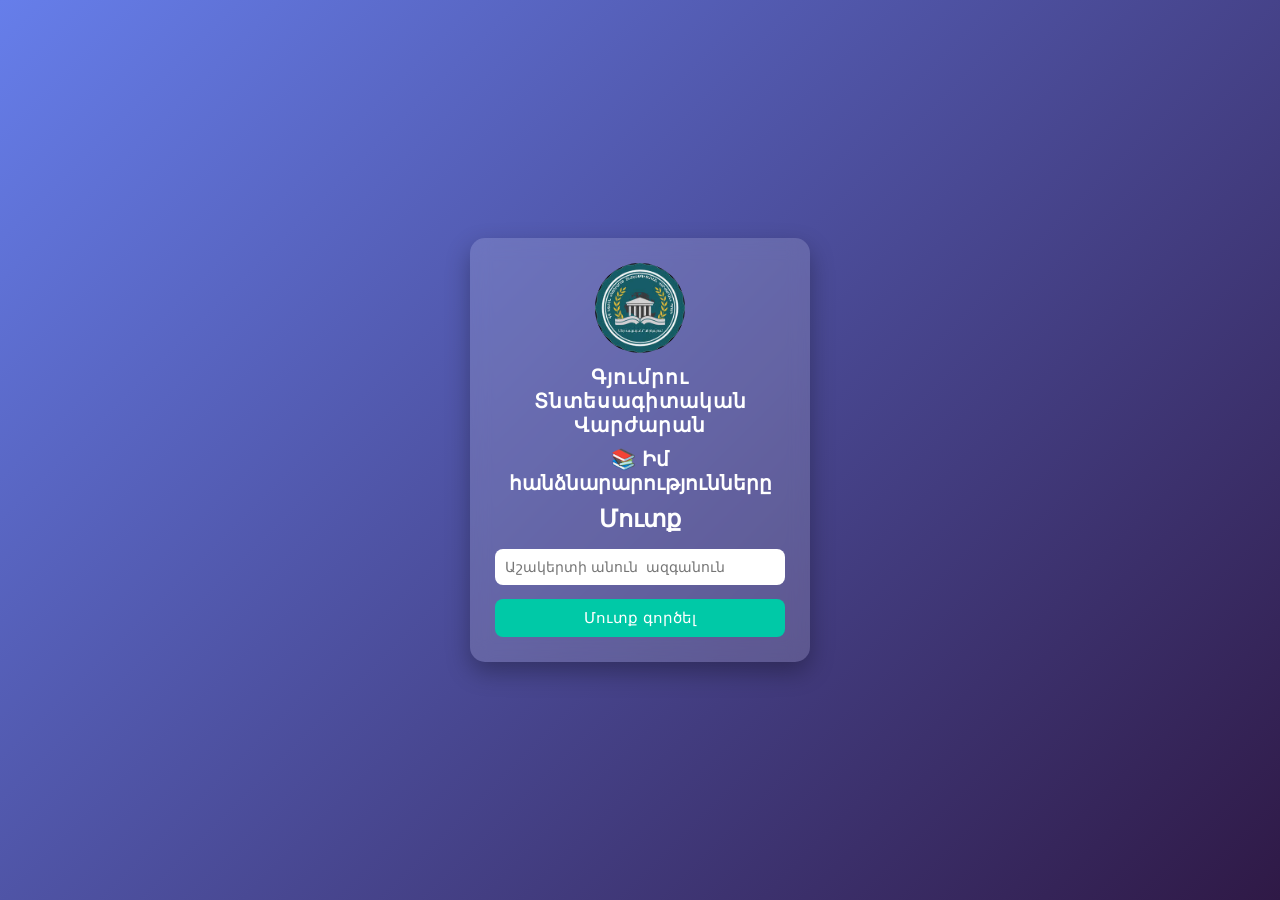
==== index.html @ 450265eb "first commit" ====
<!DOCTYPE html>
<html lang="hy">
<head>
<meta charset="UTF-8" />
<meta name="viewport" content="width=device-width, initial-scale=1" />
<title>Դպրոցական Todo List</title>
<link rel="stylesheet" href="style.css" />
</head>
<body>
  <div class="container">
    <div class="header">
      <img src="img/logo.png" class="logo" alt="Դպրոցի լոգո" />
      <div class="school-name">Գյումրու Տնտեսագիտական Վարժարան</div>
    </div>

    <h1>📚 Իմ հանձնարարությունները</h1>

    <div class="login-box">
      <h2>Մուտք</h2>
      <input type="text" placeholder="Աշակերտի անուն  ազգանուն" />
      <button>Մուտք գործել</button>
    </div>
  </div>
</body>
</html>
---- style.css ----
* {
  margin: 0;
  padding: 0;
  box-sizing: border-box;
  font-family: Arial, sans-serif;
}

body {
  height: 100vh;
  background: linear-gradient(135deg, #667eea, #2f1946);
  display: flex;
  justify-content: center;
  align-items: center;
}

.container {
  width: 340px;
  padding: 25px;
  border-radius: 15px;
  background: rgba(255, 255, 255, 0.15);
  backdrop-filter: blur(10px);
  box-shadow: 0 10px 25px rgba(0, 0, 0, 0.3);
  text-align: center;
}

.header {
  margin-bottom: 10px;
  text-align: center;
}

.logo {
  width: 90px;
  margin-bottom: 8px;
  animation: float 3s ease-in-out infinite;
  transition: 0.3s;
  border-radius: 50%;
}

.logo:hover {
  transform: scale(1.1) rotate(5deg);
}

@keyframes float {
  0% {
    transform: translateY(0px);
  }
  50% {
    transform: translateY(-8px);
  }
  100% {
    transform: translateY(0px);
  }
}

.school-name {
  font-size: 20px;
  font-weight: bold;
  color: white;
  letter-spacing: 1px;
}

h1 {
  font-size: 20px;
  color: white;
  margin: 10px 0;
}

h2 {
  color: white;
  margin-bottom: 10px;
}

input {
  width: 100%;
  padding: 10px;
  margin: 6px 0;
  border: none;
  border-radius: 8px;
  outline: none;
  font-size: 14px;
}

button {
  width: 100%;
  padding: 10px;
  margin-top: 8px;
  border: none;
  border-radius: 8px;
  background: #00c9a7;
  color: white;
  font-size: 15px;
  cursor: pointer;
  transition: 0.3s;
}

button:hover {
  background: #00a98a;
  transform: scale(1.05);
}
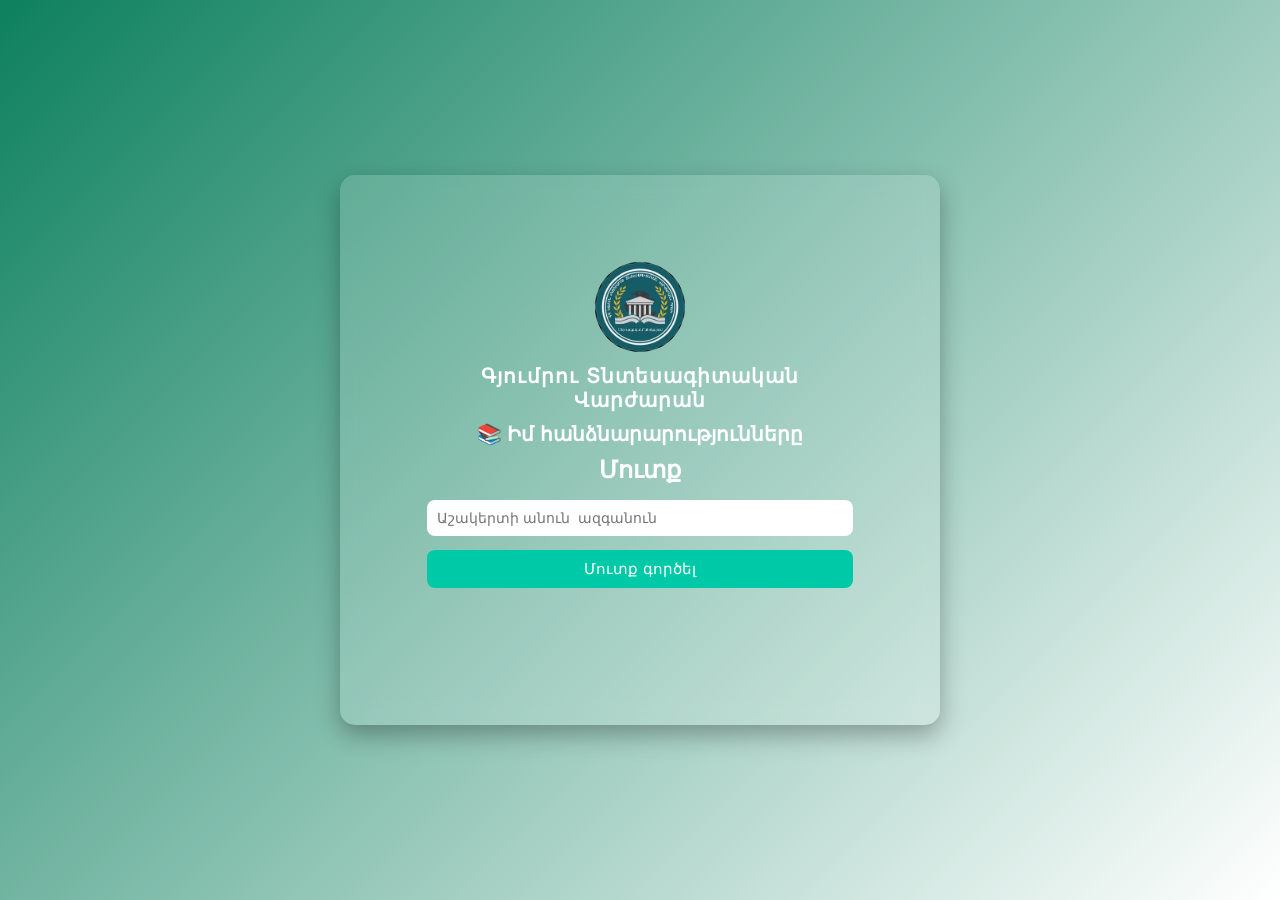
==== commit 652437ac: "բերել եմ վերջնական տեսքի" ====
--- a/index.html
+++ b/index.html
@@ -14,12 +14,14 @@
     </div>
 
     <h1>📚 Իմ հանձնարարությունները</h1>
-
     <div class="login-box">
       <h2>Մուտք</h2>
-      <input type="text" placeholder="Աշակերտի անուն  ազգանուն" />
-      <button>Մուտք գործել</button>
+      <input type="text" id="student-name-input" placeholder="Աշակերտի անուն  ազգանուն" />
+      <button id="login-btn">Մուտք գործել</button>
     </div>
   </div>
+
+  <!-- JS ֆայլը login-ի համար -->
+  <script src="login.js"></script>
 </body>
 </html>
--- a/style.css
+++ b/style.css
@@ -7,15 +7,15 @@
 
 body {
   height: 100vh;
-  background: linear-gradient(135deg, #667eea, #2f1946);
+  background: linear-gradient(135deg, #0d805e, #ffffff);
   display: flex;
   justify-content: center;
   align-items: center;
 }
-
 .container {
-  width: 340px;
-  padding: 25px;
+  width: 600px;
+  height: 550px;
+  padding: 87px;
   border-radius: 15px;
   background: rgba(255, 255, 255, 0.15);
   backdrop-filter: blur(10px);
